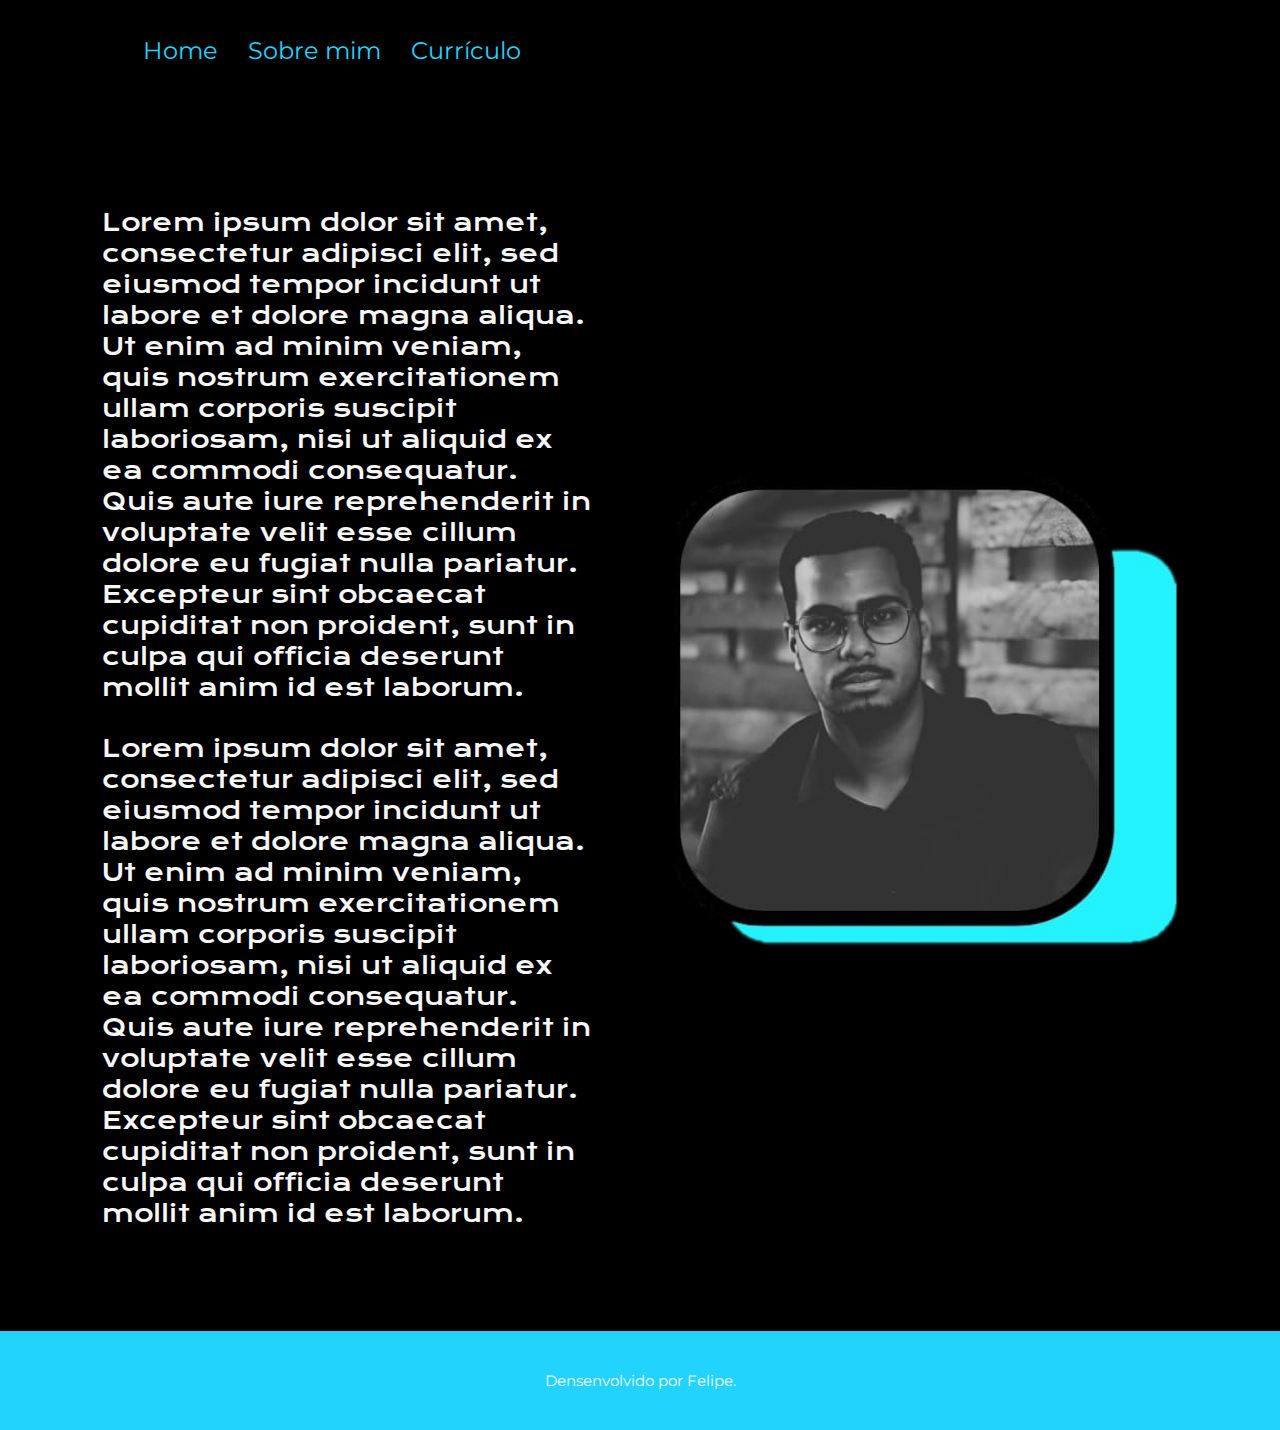
==== about.html @ 03fb25f9 "Add files via upload" ====
<!DOCTYPE html>
<html lang="pt-br">
<head>
    <meta charset="UTF-8">
    <meta http-esquiv="X-UA-compatible" content="IE=edge">
    <meta name="viewport" content="width=device-width, initial-scale=1.0">
    <title>Sobre mim</title>
    <link rel="stylesheet" href="./styles/style.css">
</head>
<body>
    <header class="cabecalho">
        <nav class="cabecalho__menu">
            <a class="cabecalho__menu__link" href="index.html">Home</a>
            <a class="cabecalho__menu__link" href="about.html"> Sobre mim</a>
            <a class="cabecalho__menu__link" href="curriculo.html"> Currículo</a>
            
        </nav>
    </header>

    <main class="conteudo">
        <section  class="conteudo__portifolio" >
             <h1 class="conteudo__portifolio__titulo"></h1> 
                 <p class="conteudo__portifolio__paragrafo">Lorem ipsum dolor sit amet, consectetur adipisci elit, sed eiusmod tempor incidunt ut labore et dolore magna aliqua. 
                    Ut enim ad minim veniam, quis nostrum exercitationem ullam corporis suscipit laboriosam,
                     nisi ut aliquid ex ea commodi consequatur. Quis aute iure reprehenderit in voluptate velit esse cillum dolore eu fugiat nulla pariatur. 
                     Excepteur sint obcaecat cupiditat non 
                     proident, sunt in culpa qui officia deserunt mollit anim id est laborum.</p>
                 <p class="conteudo__portifolio__paragrafo">Lorem ipsum dolor sit amet, consectetur adipisci elit, sed eiusmod tempor incidunt ut labore et dolore magna aliqua. Ut enim ad minim veniam, quis nostrum exercitationem ullam corporis suscipit laboriosam, nisi ut aliquid ex ea commodi consequatur. Quis aute iure reprehenderit in voluptate velit esse cillum dolore eu fugiat nulla pariatur. Excepteur sint obcaecat cupiditat non proident, sunt in culpa qui officia deserunt mollit anim id est laborum.</p>
        </section>
        <img src="./assets/foto.felipe.jpg" alt="Foto do Felipe" width="550px">
    </main>

    <footer class="rodape">
        <p>Densenvolvido por Felipe.</p>
    </footer>
</body>
</html>
---- styles/style.css ----
@import url('https://fonts.googleapis.com/css2?family=Krona+One&family=Montserrat:wght@400;600&display=swap');

:root {
    --cor--primaria: #000000;
    --cor--secundaria: #f6f6f6;
    --cor--terciaria: #22D4FD;
    --cor--horver: #f6f6f63a;
    --cor--menu: #007bff;
    
    --font--primaria:'krona one', sans-serif;
    --font--secundaria:'Montserrat', 'sans-serif'; 
}

*{
    margin:0;
    padding:0; 
}

body {
    box-sizing: border-box;
    background: var(--cor--primaria);
    color: var(--cor--secundaria);  
}
strong {
    font-weight:bold ;
    color: var(--cor--terciaria);
}        
.cabecalho{
    padding: 2% 0% 0% 10%  ;
}
.cabecalho__menu{
    display: flex;
    flex-direction: row;
}
.cabecalho__menu__link {
    font-family:var(--font--secundaria);
    font-size: 1.5rem;
    color: var(--cor--terciaria);
    margin: 10 10px;
    padding: 10px 15px;
    text-decoration: none;
    display: flex;
    justify-content: center;
    align-items: center;
}

.cabecalho__menu__link:hover {
    color: var(--cor--menu);
}

p {
    color: var(--cor--secundaria);
}

.conteudo {
    padding: 8%; 
    display: flex;
    align-items: center;
    justify-content: space-between;
    gap: 82px;
} 

.conteudo__portifolio {
    width: 50%;
    display:flex;
    flex-direction: column;     
    gap: 30px;
}

.conteudo__portifolio__titulo {
    font-size: 2.25rem;
    font-family: var(--font--primaria);
}

.conteudo__portifolio__paragrafo {
    font-size: 1.5rem;
    font-family: 'krona one', sans-serif;
}
.conteudo__links__subtitulo {
    font-family: var(--font--primaria);
    font-size: 1.5rem;
}
.conteudo__links {
    display: flex;
    flex-direction: column;
    justify-content: space-between;
    align-items: center;
    gap: 32px;
}

.conteudo__links__botao {
    display:flex;
    justify-content: center;
    gap: 16px ;
    border: 3px solid var(--cor--terciaria);
    width: 50%;
    text-align: center; 
    border-radius: 8px;
    font-size: 1.5rem;
    padding: 21.5px 0;
    text-decoration: none;
    color:var(--cor--secundaria);
}

.conteudo__links__botao:hover {
     background-color: var(--cor--horver);
    }

.apresentacao__imagem {
    width: 50%
}
    
.rodape {
    margin: 0%;
    padding: 40px;
    color: var(--cor--primaria);
    background-color: var(--cor--terciaria);
    text-align: center;
    font-family:var(--font--secundaria);
    font-size: 15px;
    font-weight: 400;
}

@media (max-width: 1200px){
    .conteudo {
        flex-direction: column-reverse;
        padding: 5%;
    }
    .cabecalho {
        padding: 10%;
    }
    .cabecalho__menu {
        justify-content: center;
    }
    .conteudo__portifolio {
        width:auto;

    }
}
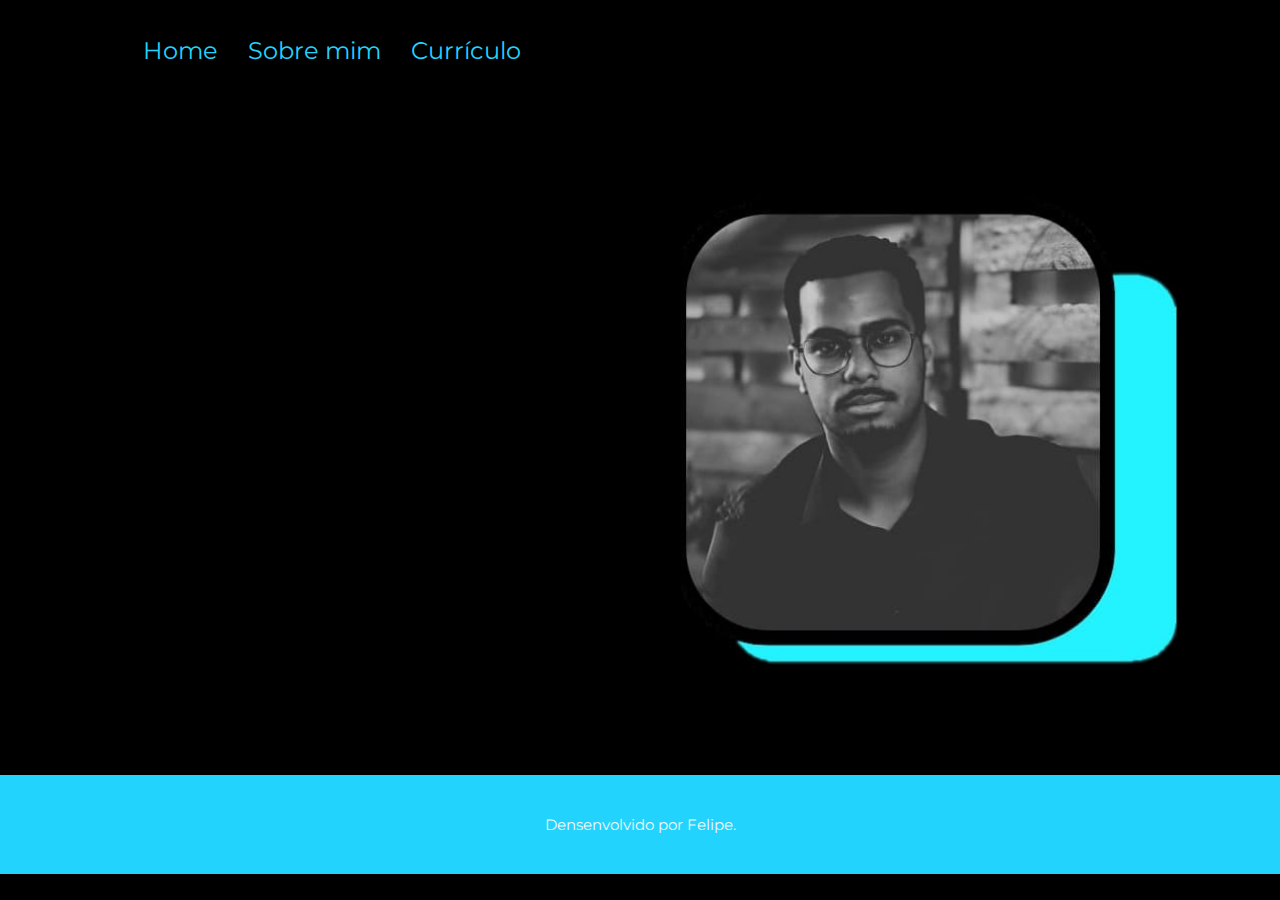
==== commit b3bf9916: "Add files via upload" ====
--- a/about.html
+++ b/about.html
@@ -20,14 +20,10 @@
     <main class="conteudo">
         <section  class="conteudo__portifolio" >
              <h1 class="conteudo__portifolio__titulo"></h1> 
-                 <p class="conteudo__portifolio__paragrafo">Lorem ipsum dolor sit amet, consectetur adipisci elit, sed eiusmod tempor incidunt ut labore et dolore magna aliqua. 
-                    Ut enim ad minim veniam, quis nostrum exercitationem ullam corporis suscipit laboriosam,
-                     nisi ut aliquid ex ea commodi consequatur. Quis aute iure reprehenderit in voluptate velit esse cillum dolore eu fugiat nulla pariatur. 
-                     Excepteur sint obcaecat cupiditat non 
-                     proident, sunt in culpa qui officia deserunt mollit anim id est laborum.</p>
-                 <p class="conteudo__portifolio__paragrafo">Lorem ipsum dolor sit amet, consectetur adipisci elit, sed eiusmod tempor incidunt ut labore et dolore magna aliqua. Ut enim ad minim veniam, quis nostrum exercitationem ullam corporis suscipit laboriosam, nisi ut aliquid ex ea commodi consequatur. Quis aute iure reprehenderit in voluptate velit esse cillum dolore eu fugiat nulla pariatur. Excepteur sint obcaecat cupiditat non proident, sunt in culpa qui officia deserunt mollit anim id est laborum.</p>
+                 <p class="conteudo__portifolio__paragrafo"></p>
+                 <p class="conteudo__portifolio__paragrafo"></p>
         </section>
-        <img src="./assets/foto.felipe.jpg" alt="Foto do Felipe" width="550px">
+        <img class="apresentacao__imagem" src="./assets/foto.felipe.jpg" alt="Foto do Felipe" width="550px">
     </main>
 
     <footer class="rodape">
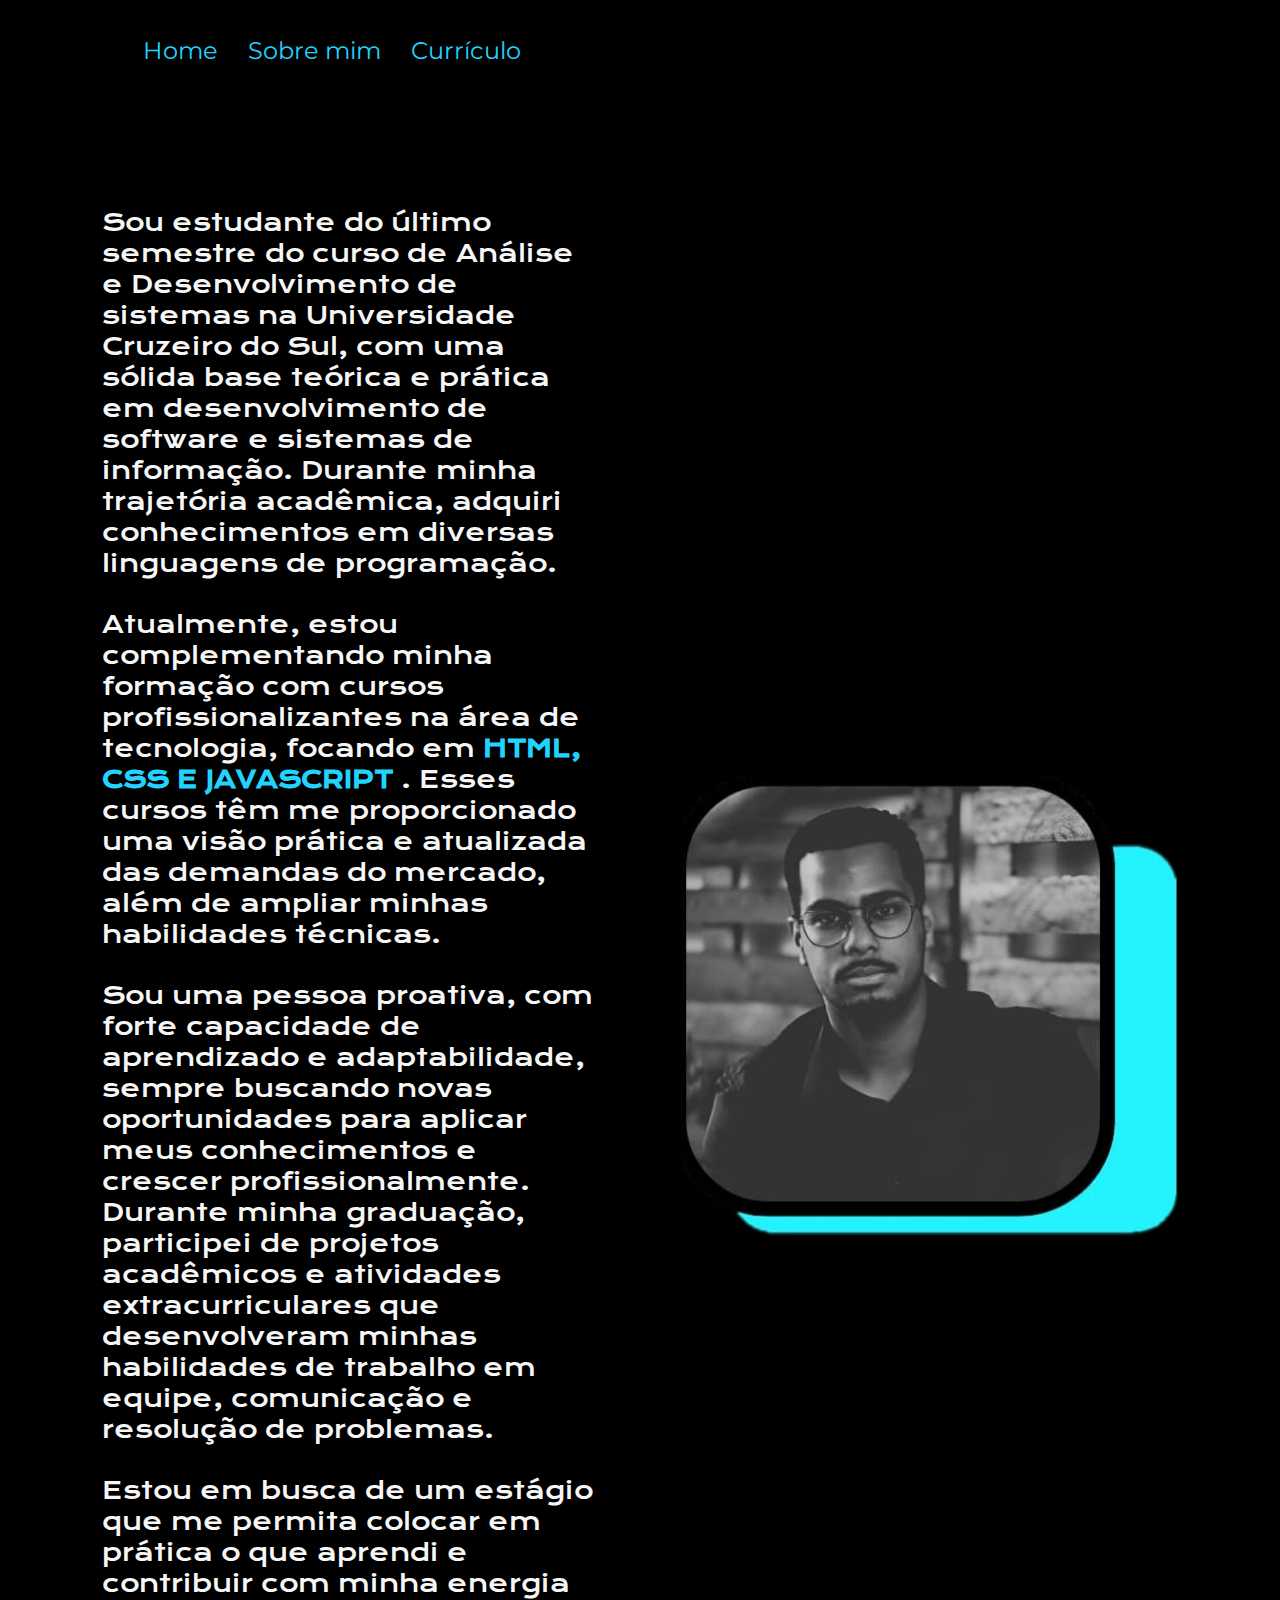
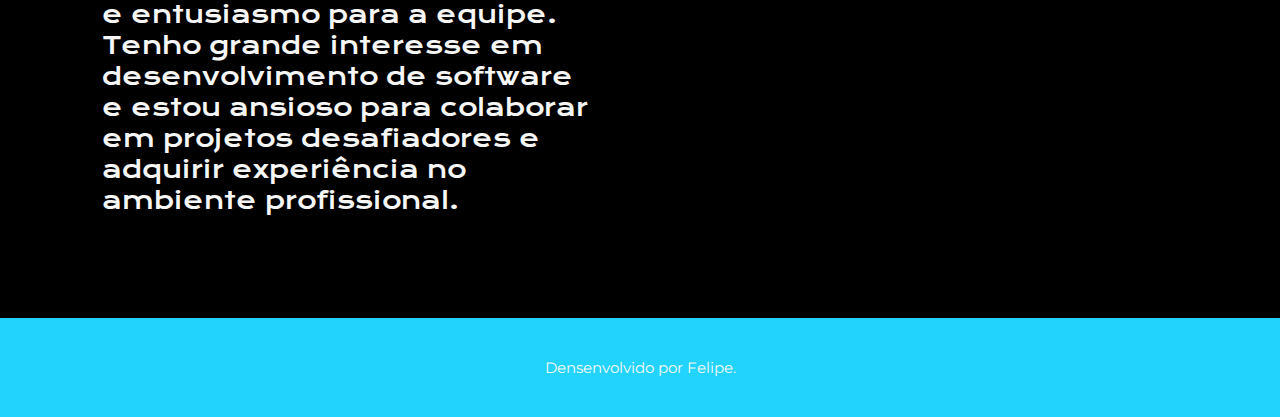
==== commit 3c829fc5: "Add files via upload" ====
--- a/about.html
+++ b/about.html
@@ -20,8 +20,16 @@
     <main class="conteudo">
         <section  class="conteudo__portifolio" >
              <h1 class="conteudo__portifolio__titulo"></h1> 
-                 <p class="conteudo__portifolio__paragrafo"></p>
-                 <p class="conteudo__portifolio__paragrafo"></p>
+                 <p class="conteudo__portifolio__paragrafo">Sou estudante do último semestre do curso de Análise e Desenvolvimento de sistemas na Universidade Cruzeiro do Sul, com uma sólida base teórica e prática em desenvolvimento de software e sistemas de informação. Durante minha trajetória acadêmica, adquiri conhecimentos em diversas linguagens de programação.
+                </p>
+                 <p class="conteudo__portifolio__paragrafo">Atualmente, estou complementando minha formação com cursos profissionalizantes na área de tecnologia, focando em <strong>HTML, CSS E JAVASCRIPT</strong> . Esses cursos têm me proporcionado uma visão prática e atualizada das demandas do mercado, além de ampliar minhas habilidades técnicas.
+                 </p>
+                 <p class="conteudo__portifolio__paragrafo">Sou uma pessoa proativa, com forte capacidade de aprendizado e adaptabilidade, sempre buscando novas oportunidades para aplicar meus conhecimentos e crescer profissionalmente. Durante minha graduação, participei de projetos acadêmicos e atividades extracurriculares que desenvolveram minhas habilidades de trabalho em equipe, comunicação e resolução de problemas.
+                </p>
+                <p class="conteudo__portifolio__paragrafo">Estou em busca de um estágio que me permita colocar em prática o que aprendi e contribuir com minha energia e entusiasmo para a equipe. Tenho grande interesse em desenvolvimento de software e estou ansioso para colaborar em projetos desafiadores e adquirir experiência no ambiente profissional.
+                </p>
+
+
         </section>
         <img class="apresentacao__imagem" src="./assets/foto.felipe.jpg" alt="Foto do Felipe" width="550px">
     </main>
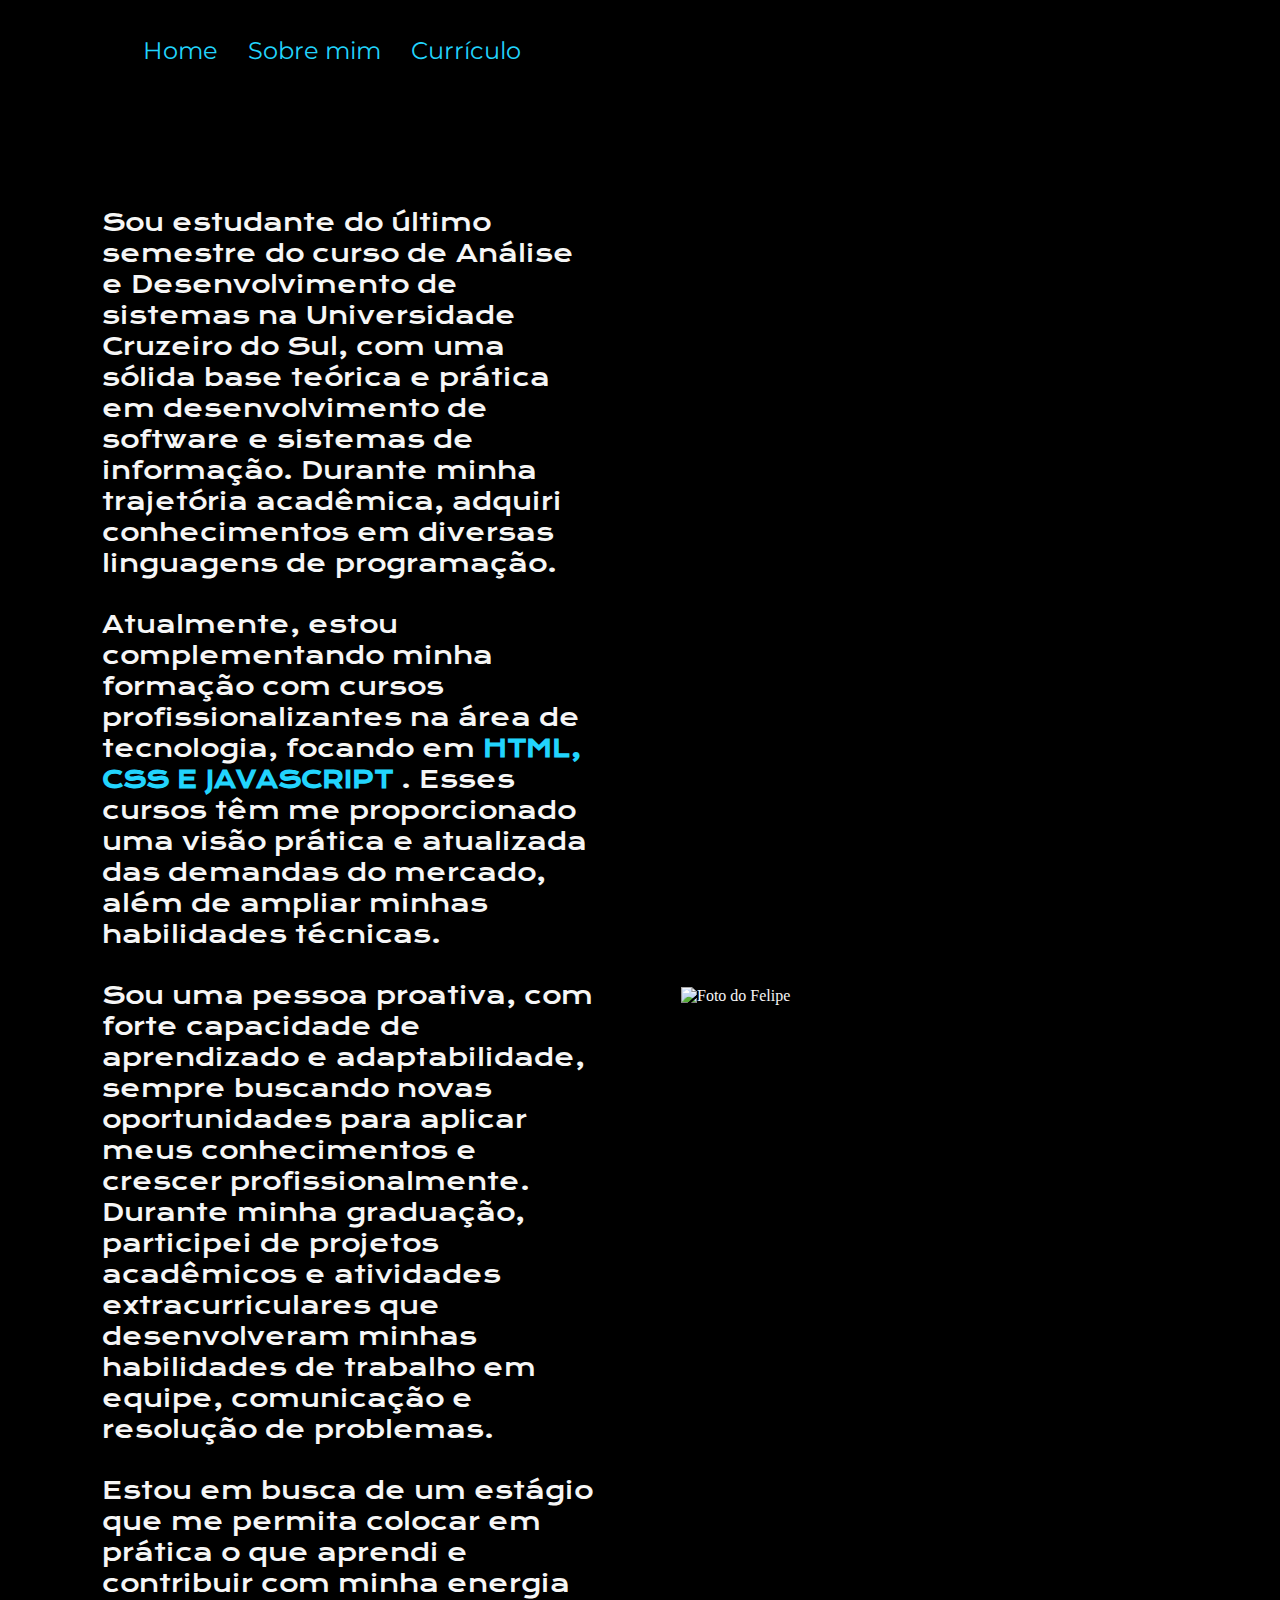
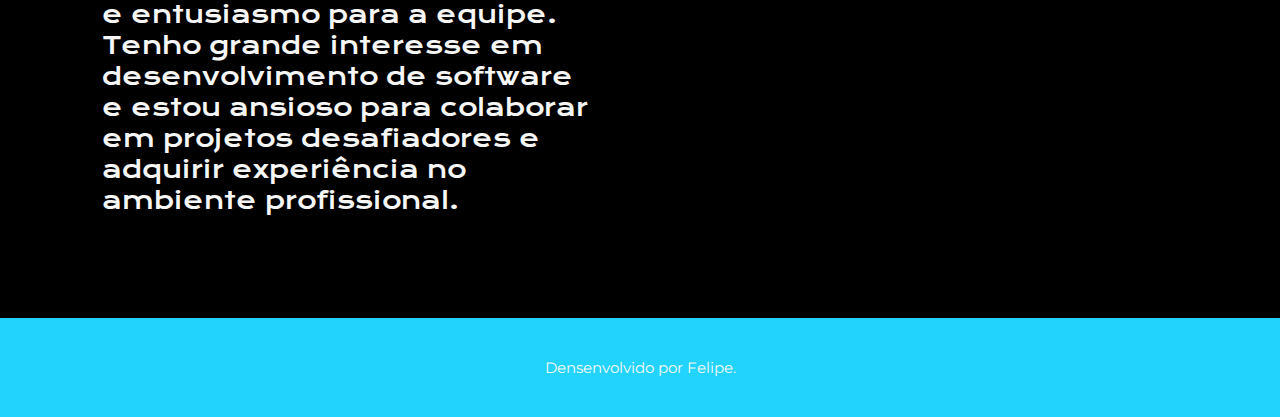
==== commit dd0e9c71: "Add files via upload" ====
--- a/about.html
+++ b/about.html
@@ -31,7 +31,7 @@
 
 
         </section>
-        <img class="apresentacao__imagem" src="./assets/foto.felipe.jpg" alt="Foto do Felipe" width="550px">
+        <img class="apresentacao__imagem" src="assets/sobre.mim.jpg" alt="Foto do Felipe" width="550px">
     </main>
 
     <footer class="rodape">
